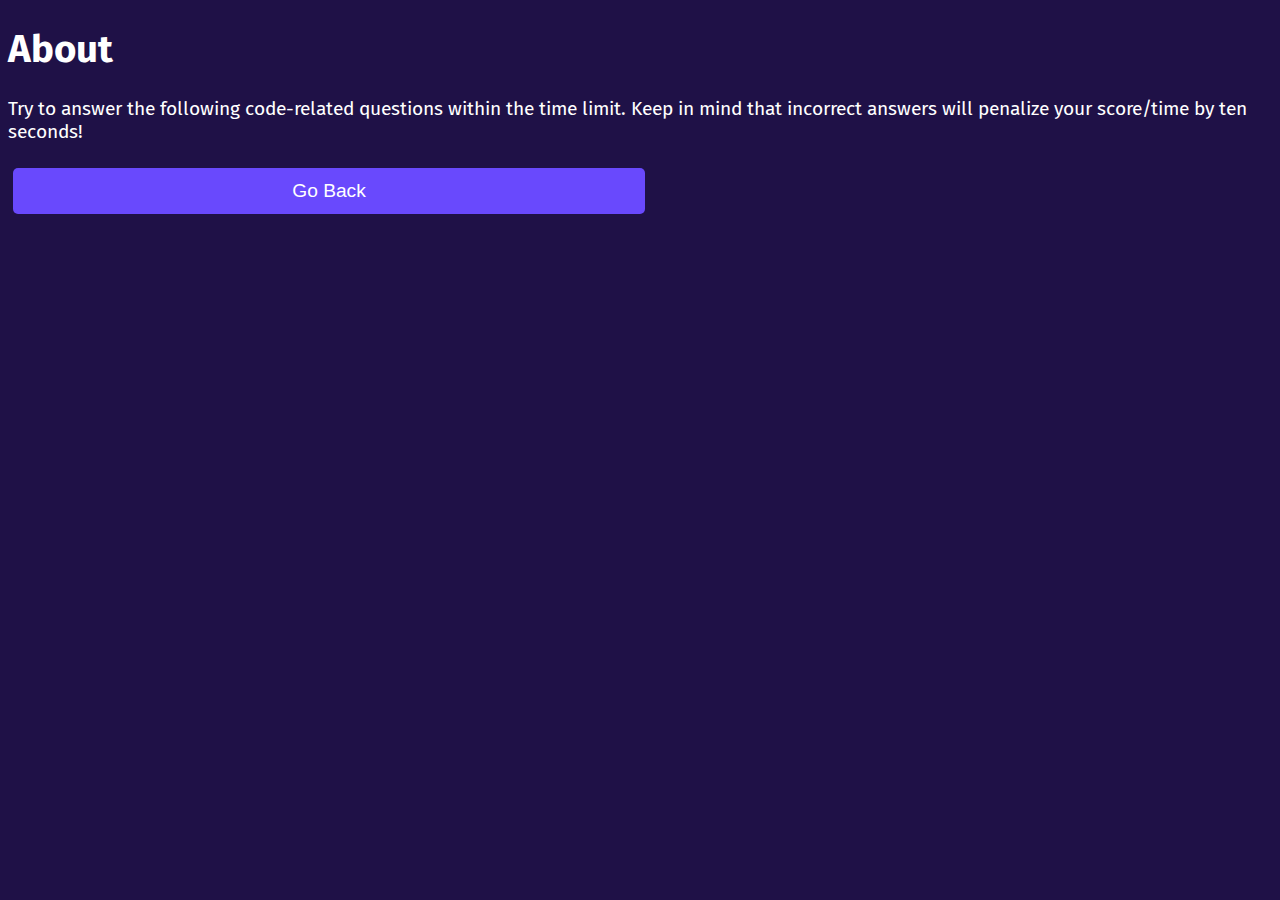
==== about.html @ 1d76204d "Create general style, add about.html and img" ====
<!DOCTYPE html>
<html lang="en">
  <head>
    <meta charset="UTF-8" />
    <meta name="viewport" content="width=device-width, initial-scale=1.0" />
    <meta http-equiv="X-UA-Compatible" content="ie=edge" />
    <title>About</title>

    <link rel="stylesheet" href="/assets/css/styles.css" />
  </head>

  <body>
    <div class="about">
      <h1>About</h1>
      <p>
        Try to answer the following code-related questions within the time limit. Keep in mind that incorrect answers
        will penalize your score/time by ten seconds!
      </p>

      <a href="index.html"><button>Go Back</button></a>
    </div>
  </body>
</html>
---- assets/css/styles.css ----
@import url("https://fonts.googleapis.com/css2?family=Fira+Sans&display=swap");

/* VARIABLES */
:root {
  --bg-purple: #1f1147;
  --bglight-purple: #361e70;
  --alt-purple: #2a175b;
  --btn-purple: #6949fd;
  --highlight-turqoise: #74eabc;
  --text-white: #fff;
}

/* || GLOBAL VARIABLES */
body {
  font-family: "Fira Sans", sans-serif;
  font-size: 120%;
  background-color: var(--bg-purple);
  color: var(--text-white);
}

/* || CUSTOM STYLES */
/* Start Screen */
.start {
  padding: 10px;
}

.start img {
  width: 90%;
  margin-bottom: 10px;
}

.start h1 {
  color: var(--highlight-turqoise);
}

.start button:last-child {
  border: 1px solid var(--btn-purple);
  color: var(--btn-purple);
  background-color: var(--bg-purple);
}

.start button:last-child:hover {
  border: 1px solid var(--btn-purple);
  color: var(--text-white);
  background-color: var(--btn-purple);
}

a {
  color: var(--bglight-purple);
  text-decoration: none;
  transition: color 0.1s;
}

a:hover {
  color: var(--btn-purple);
}

button {
  display: inline-block;
  margin: 5px;
  cursor: pointer;
  width: 50%;
  font-size: 100%;
  background-color: #6949fd;
  border-radius: 5px;
  padding: 12px 50px;
  color: white;
  border: 0;
  transition: background-color 0.1s;
}

button:hover {
  background-color: var(--highlight-turqoise);
}

.choices button {
  display: block;
}

input[type="text"] {
  font-size: 100%;
}

ol {
  padding-left: 0px;
  max-height: 400px;
  overflow: auto;
}

li {
  padding: 5px;
  list-style: decimal inside none;
}

li:nth-child(odd) {
  background-color: #f3edfc;
}

.wrapper {
  margin: 100px auto 0 auto;
  max-width: 600px;
}

.hide {
  display: none;
}

.start {
  text-align: center;
}

.scores {
  position: absolute;
  top: 10px;
  left: 10px;
}

.feedback {
  font-style: italic;
  font-size: 120%;
  margin-top: 20px;
  padding-top: 10px;
  color: gray;
  border-top: 2px solid #ccc;
}

.timer {
  position: absolute;
  top: 10px;
  right: 10px;
}
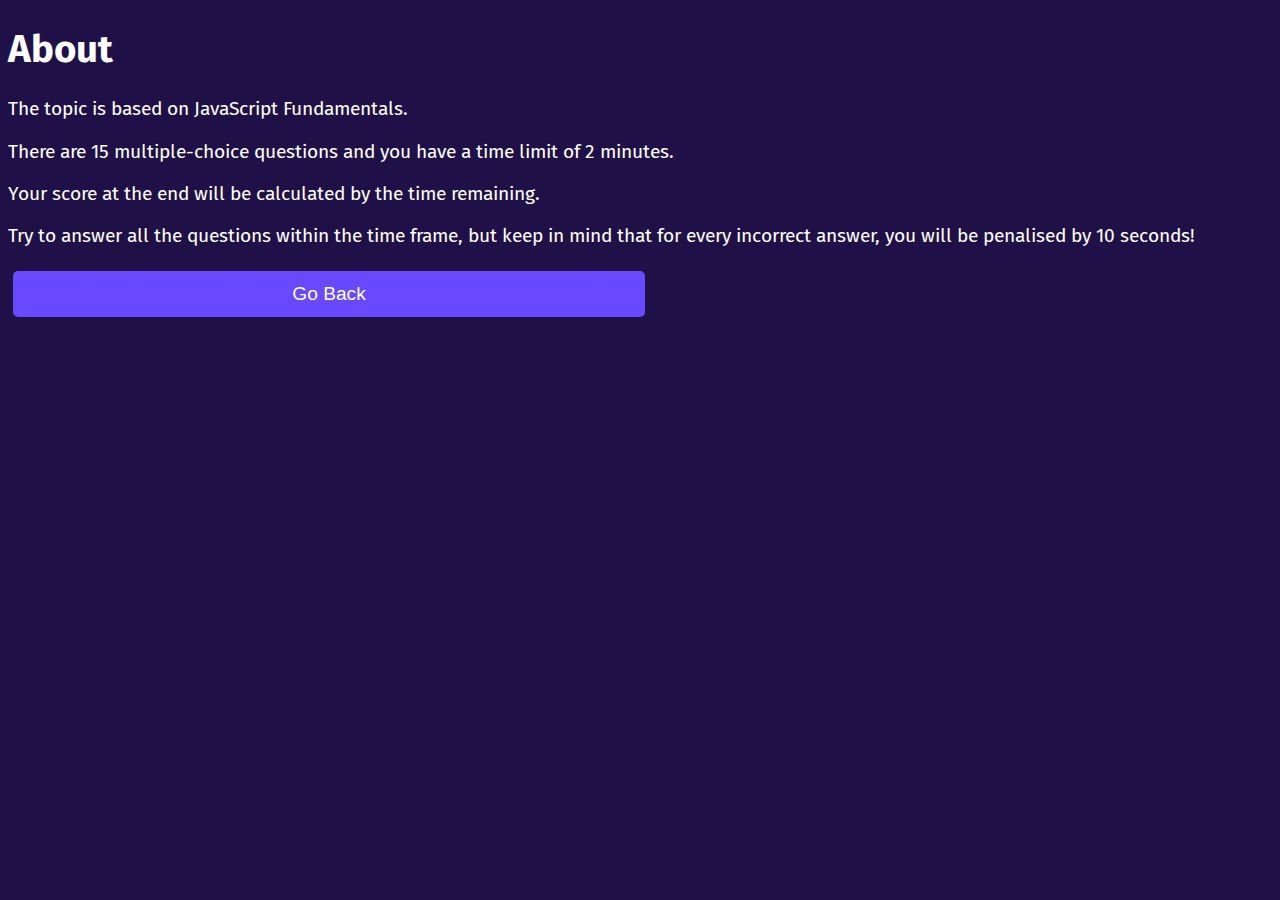
==== commit 6146d3bd: "Update instructions/about" ====
--- a/about.html
+++ b/about.html
@@ -12,11 +12,15 @@
   <body>
     <div class="about">
       <h1>About</h1>
+
+      <p>The topic is based on JavaScript Fundamentals.</p>
+
+      <p>There are 15 multiple-choice questions and you have a time limit of 2 minutes.</p>
+      <p>Your score at the end will be calculated by the time remaining.</p>
       <p>
-        Try to answer the following code-related questions within the time limit. Keep in mind that incorrect answers
-        will penalize your score/time by ten seconds!
+        Try to answer all the questions within the time frame, but keep in mind that for every incorrect answer, you
+        will be penalised by 10 seconds!
       </p>
-
       <a href="index.html"><button>Go Back</button></a>
     </div>
   </body>
